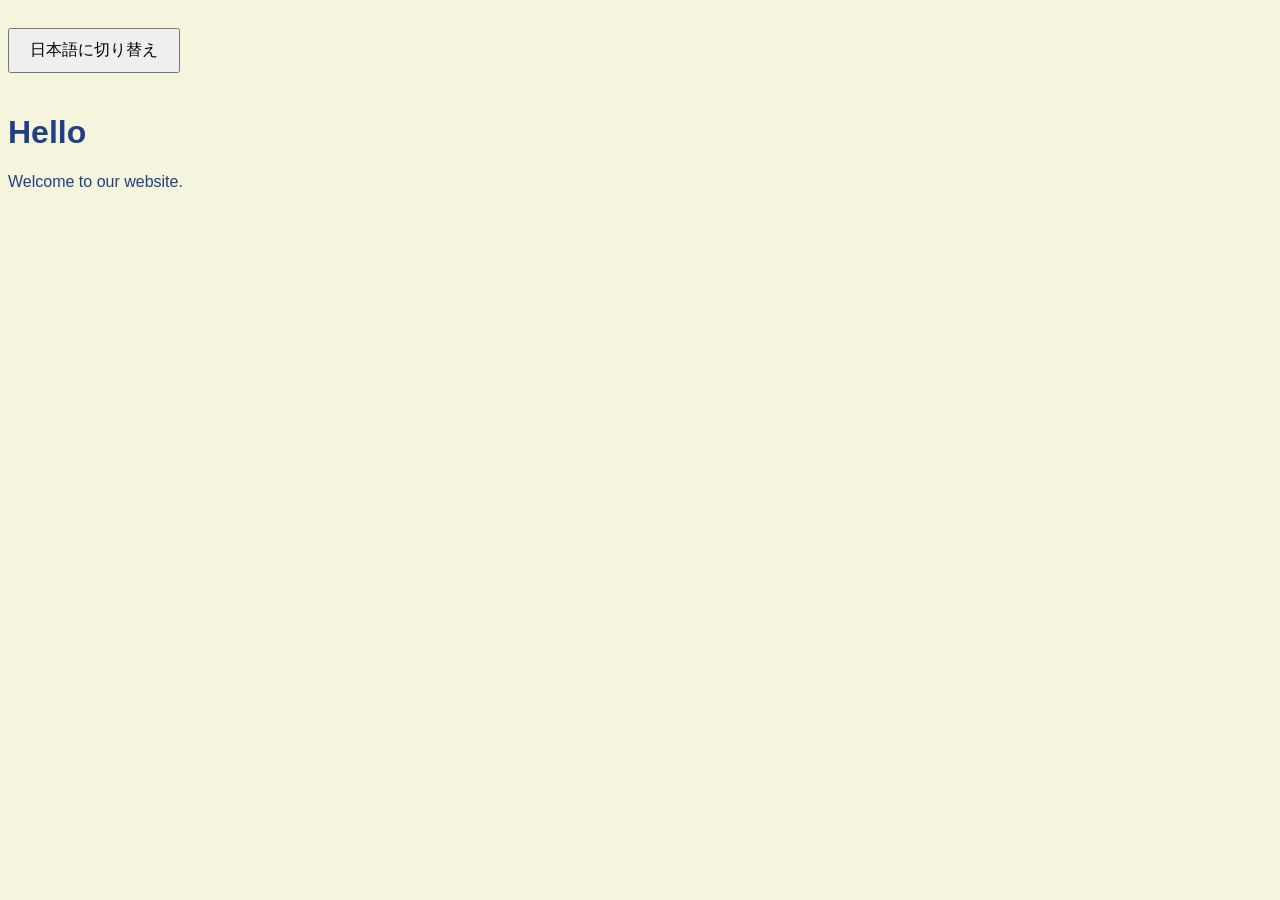
==== index.html @ 04fbc599 "Update index.html" ====
<!DOCTYPE html>
<html lang="en">
<head>
  <meta name="viewport" content="width=device-width,initial-scale=1.0">
  <link rel="stylesheet" href="styles.css">
  <script src="language-toggle.js"></script>
  
  <title>Language Toggle Example</title>
  <style>
    .lang {
      display: none;
    }
    .lang.active {
      display: block;
    }

    #toggle-btn {
      margin: 20px 0;
      padding: 10px 20px;
      font-size: 1rem;
    }
  </style>
</head>
<body>

  <button id="toggle-btn">日本語に切り替え</button>

  <!-- English content -->
  <div id="en" class="lang active">
    <h1>Hello</h1>
    <p>Welcome to our website.</p>
  </div>

  <!-- Japanese content -->
  <div id="ja" class="lang">
    <h1>こんにちは</h1>
    <p>私たちのウェブサイトへようこそ。</p>
  </div>
</body>
</html>





<!--
<!DOCTYPE html>
<html>
<head>
  <meta name="viewport" content="width=device-width,initial-scale=1.0">
  <link rel="stylesheet" href="styles.css">
</head>
<body>
  <div class="page-container">
    <!--<h1><span style="font-size: 0.85em;">ロールケーキ生地の作り方</span></h1>--
    <div class="title-recipe">ロールケーキ生地の作り方ロールケーキ生地</div>
    <div class="container">
    <p><span style="font-weight:bold;">Yield:</span> 27cm角ロールケーキ天板1台分</p>
    </div>

    <div class="container">
      <div class="title-ingredient">Ingredients・材料</div>
        <ul>
          <li class="ingredient-quantity"><span class="column-left-ingredient">卵</span> <span class="column-right-amount">3個</span></li>
          <li class="ingredient-quantity"><span class="column-left-ingredient">砂糖</span> <span class="column-right-amount">60g</span></li>
          <li class="ingredient-quantity"><span class="column-left-ingredient">薄力粉</span> <span class="column-right-amount">60g</span></li>
          <li class="ingredient-quantity"><span class="column-left-ingredient">無塩バター</span> <span class="column-right-amount">20g</span></li>
          <li class="ingredient-quantity"><span class="column-left-ingredient">牛乳</span> <span class="column-right-amount">大さじ1</span></li>
        </ul>
    </div>

    <div class="container">
      <div class="title-instruction">Instructions・手順</div>
      <ol>
        <li>卵は常温に戻す。薄力粉はふるう。天板にクッキングシートを敷く。オーブンを180°Cに予熱する。</li>
        <li>ボールに卵を割り入れてが切れるまで混ぜる。砂糖を1/3量加えふんわりとするまでハンドミキサーで泡立てる。残りの砂糖を1/2量加え泡が細かくなるまで泡立てる。残り砂糖を加え。生地がリボン状になって表面に止まるくらいまで泡立てる。</li>
        <li>薄力粉を再度ふるいながら加え。手早くそこから持ち上げて切るように混ぜる。</li>
        <li>ボールにバター、牛乳を入れ、湯煎で溶かす。3に回し入れ。手早くそこから持ち上げて切るように混ぜる。</li>
        <li>クッキングシートを敷いた天板に生地を流しいれ、平らにならす。5cmの高さから3度落として空気を抜き、180°Cに予熱したオーブンで10~15分焼く。</li>
        <li>オーブンから取り出して、10cm高さから1度落とす。天板から外し、ケーキクーラーの上などで冷ます。粗熱が取れたらクッキングシートをはがす。ラップで包んで冷ます。</li>
      </ol>
    </div>
  </div>
</body>
</html> -->
---- styles.css ----
@charset "UTF-8";
body {
  font-family: "Ubuntu", "Meiryo", sans-serif;
  background-color: #F5F5DD;
  color: #213F84;
  padding: 1eem;
}

.title-recipe {
  text-align: center;
  color: #FF007F;
  font-weight: bold;
  font-size: 2rem;
}

.title-ingredient {
  text-align: center;
  font-weight: bold;
  font-size: 1.5rem;
  padding: 0;
}

.title-instruction {
  text-align: center;
  font-weight: bold;
  font-size: 1.5rem;
  padding: 0;
}
 
.page-container {
  max-width: 1028px;
  margin-left: auto;
  margin-right: auto;
  display: flex;
  flex-direction: column;
  align-items: center;
  padding-left: 16px;
  padding-right: 16px;
}

.container {
  border: 2px solid #C3A97E;
  border-radius: 8px;
  padding: 1rem;
  margin-top: 1rem;
  margin-bottom: 1rem;
  max-width: 512px;
  width: 100%;
  box-sizing: border-box;
}

ol {
  line-height: 1.8;
  padding-inline-start: 1.5rem;
}

ul {
  margin: 0;
  padding: 8px;
}

li {
  padding: 0.15em 
}

.ingredient-quantity {
  border-bottom-width: 1px;
  border-bottom-color: #ADD8E7;
  border-bottom-style: dashed;
  display: flex;
  align-items: flex-start;
  padding: 0.15em 
}

.column-left-ingredient {
  flex-basis: 70%;
  padding-right: 10px;
}
.column-right-amount {
  flex-basis: 30%;
  text-align: right;
}
---- styles.css ----
@charset "UTF-8";
body {
  font-family: "Ubuntu", "Meiryo", sans-serif;
  background-color: #F5F5DD;
  color: #213F84;
  padding: 1eem;
}

.title-recipe {
  text-align: center;
  color: #FF007F;
  font-weight: bold;
  font-size: 2rem;
}

.title-ingredient {
  text-align: center;
  font-weight: bold;
  font-size: 1.5rem;
  padding: 0;
}

.title-instruction {
  text-align: center;
  font-weight: bold;
  font-size: 1.5rem;
  padding: 0;
}
 
.page-container {
  max-width: 1028px;
  margin-left: auto;
  margin-right: auto;
  display: flex;
  flex-direction: column;
  align-items: center;
  padding-left: 16px;
  padding-right: 16px;
}

.container {
  border: 2px solid #C3A97E;
  border-radius: 8px;
  padding: 1rem;
  margin-top: 1rem;
  margin-bottom: 1rem;
  max-width: 512px;
  width: 100%;
  box-sizing: border-box;
}

ol {
  line-height: 1.8;
  padding-inline-start: 1.5rem;
}

ul {
  margin: 0;
  padding: 8px;
}

li {
  padding: 0.15em 
}

.ingredient-quantity {
  border-bottom-width: 1px;
  border-bottom-color: #ADD8E7;
  border-bottom-style: dashed;
  display: flex;
  align-items: flex-start;
  padding: 0.15em 
}

.column-left-ingredient {
  flex-basis: 70%;
  padding-right: 10px;
}
.column-right-amount {
  flex-basis: 30%;
  text-align: right;
}
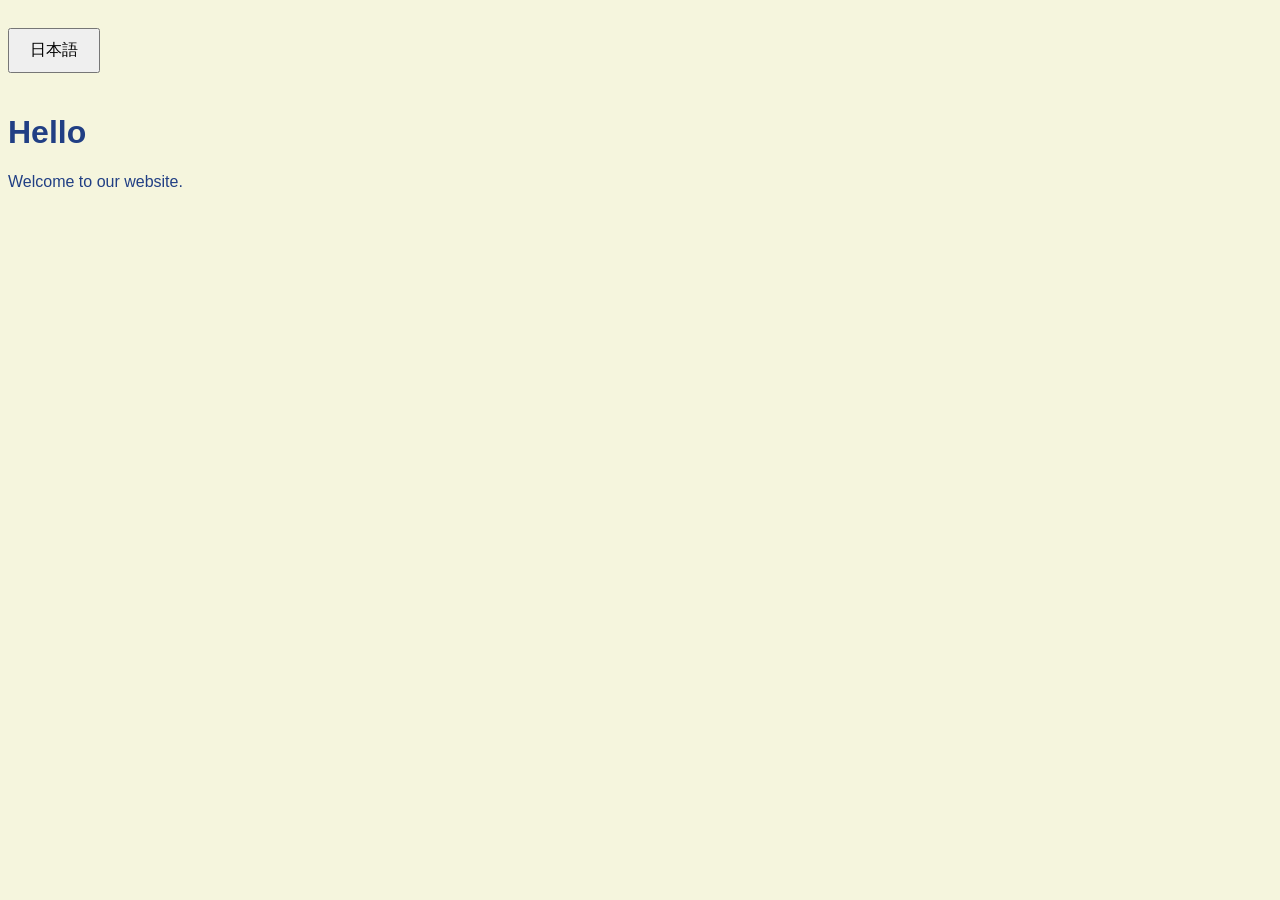
==== commit 39d18e0f: "Update index.html" ====
--- a/index.html
+++ b/index.html
@@ -3,27 +3,13 @@
 <head>
   <meta name="viewport" content="width=device-width,initial-scale=1.0">
   <link rel="stylesheet" href="styles.css">
-  <script src="language-toggle.js"></script>
   
-  <title>Language Toggle Example</title>
-  <style>
-    .lang {
-      display: none;
-    }
-    .lang.active {
-      display: block;
-    }
-
-    #toggle-btn {
-      margin: 20px 0;
-      padding: 10px 20px;
-      font-size: 1rem;
-    }
-  </style>
+  <title>Recipe Book</title>
+  
 </head>
 <body>
 
-  <button id="toggle-btn">日本語に切り替え</button>
+  <button id="toggle-btn">日本語</button>
 
   <!-- English content -->
   <div id="en" class="lang active">
@@ -36,6 +22,7 @@
     <h1>こんにちは</h1>
     <p>私たちのウェブサイトへようこそ。</p>
   </div>
+  <script src="language-toggle.js"></script>
 </body>
 </html>
 
@@ -51,7 +38,7 @@
   <link rel="stylesheet" href="styles.css">
 </head>
 <body>
-  <div class="page-container">
+ 
     <!--<h1><span style="font-size: 0.85em;">ロールケーキ生地の作り方</span></h1>--
     <div class="title-recipe">ロールケーキ生地の作り方ロールケーキ生地</div>
     <div class="container">
--- a/styles.css
+++ b/styles.css
@@ -80,3 +80,16 @@
   flex-basis: 30%;
   text-align: right;
 }
+
+.lang {
+  display: none;
+}
+
+.lang.active {
+  display: block;
+}
+   
+#toggle-btn {
+      margin: 20px 0;
+      padding: 10px 20px;
+      font-size: 1rem;
--- a/styles.css
+++ b/styles.css
@@ -80,3 +80,16 @@
   flex-basis: 30%;
   text-align: right;
 }
+
+.lang {
+  display: none;
+}
+
+.lang.active {
+  display: block;
+}
+   
+#toggle-btn {
+      margin: 20px 0;
+      padding: 10px 20px;
+      font-size: 1rem;
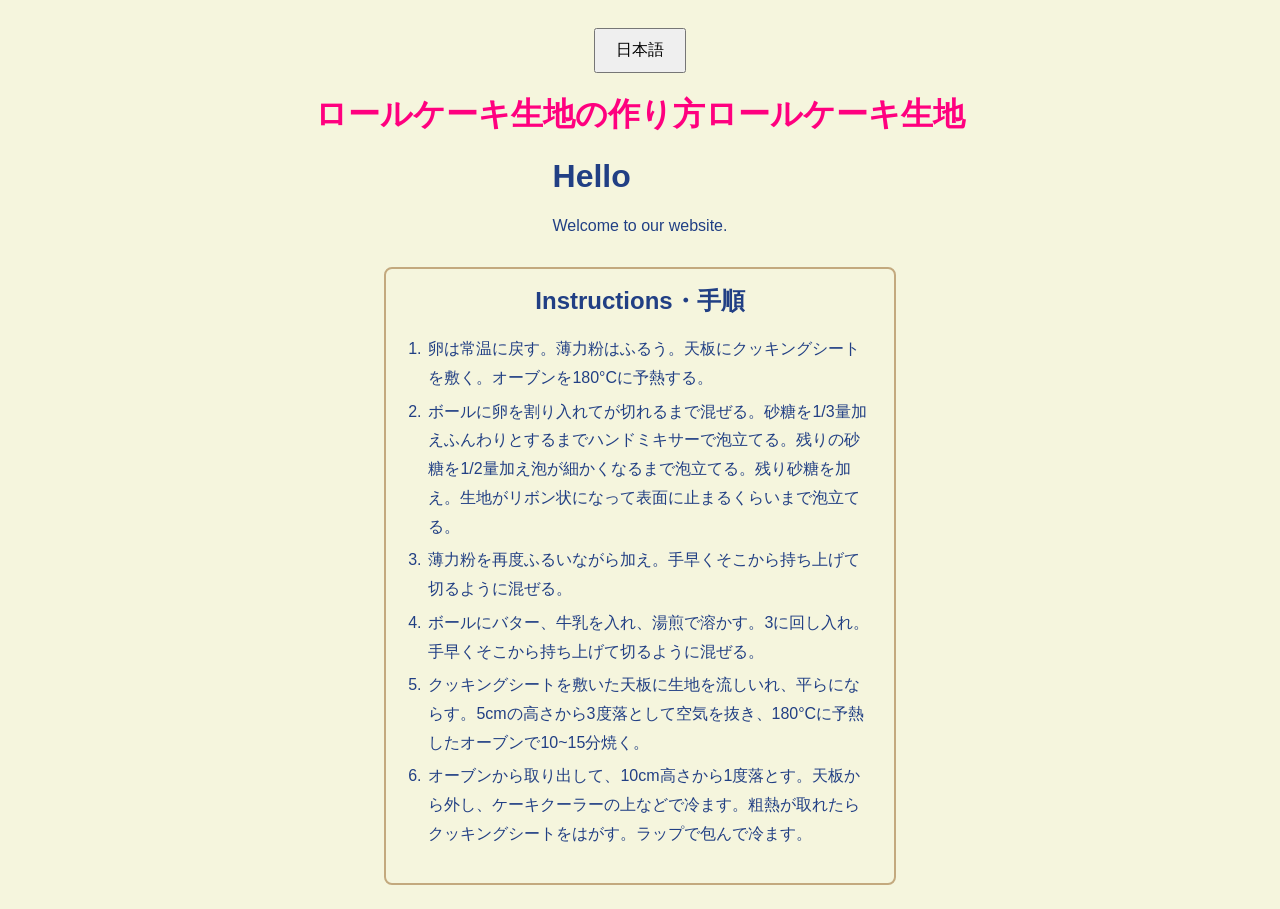
==== commit 9ad5fc3c: "Update index.html" ====
--- a/index.html
+++ b/index.html
@@ -8,20 +8,53 @@
   
 </head>
 <body>
-
+  <div class="page-container">
+    
   <button id="toggle-btn">日本語</button>
+    
+  <div class="title-recipe">ロールケーキ生地の作り方ロールケーキ生地</div>
 
   <!-- English content -->
   <div id="en" class="lang active">
     <h1>Hello</h1>
     <p>Welcome to our website.</p>
   </div>
+  <!-- English content -->
 
   <!-- Japanese content -->
   <div id="ja" class="lang">
-    <h1>こんにちは</h1>
-    <p>私たちのウェブサイトへようこそ。</p>
+    <div class="title-recipe">ロールケーキ生地の作り方ロールケーキ生地</div>
+    <div class="container">
+      <p><span style="font-weight:bold;">Yield:</span> 27cm角ロールケーキ天板1台分</p>
+    </div>
+    <div class="container">
+      <div class="title-ingredient">Ingredients・材料</div>
+      <ul>
+          <li class="ingredient-quantity"><span class="column-left-ingredient">卵</span> <span class="column-right-amount">3個</span></li>
+          <li class="ingredient-quantity"><span class="column-left-ingredient">砂糖</span> <span class="column-right-amount">60g</span></li>
+          <li class="ingredient-quantity"><span class="column-left-ingredient">薄力粉</span> <span class="column-right-amount">60g</span></li>
+          <li class="ingredient-quantity"><span class="column-left-ingredient">無塩バター</span> <span class="column-right-amount">20g</span></li>
+          <li class="ingredient-quantity"><span class="column-left-ingredient">牛乳</span> <span class="column-right-amount">大さじ1</span></li>
+        </ul>
+      </div>
+    </div>
+
+    <div class="container">
+      <div class="title-instruction">Instructions・手順</div>
+      <ol>
+        <li>卵は常温に戻す。薄力粉はふるう。天板にクッキングシートを敷く。オーブンを180°Cに予熱する。</li>
+        <li>ボールに卵を割り入れてが切れるまで混ぜる。砂糖を1/3量加えふんわりとするまでハンドミキサーで泡立てる。残りの砂糖を1/2量加え泡が細かくなるまで泡立てる。残り砂糖を加え。生地がリボン状になって表面に止まるくらいまで泡立てる。</li>
+        <li>薄力粉を再度ふるいながら加え。手早くそこから持ち上げて切るように混ぜる。</li>
+        <li>ボールにバター、牛乳を入れ、湯煎で溶かす。3に回し入れ。手早くそこから持ち上げて切るように混ぜる。</li>
+        <li>クッキングシートを敷いた天板に生地を流しいれ、平らにならす。5cmの高さから3度落として空気を抜き、180°Cに予熱したオーブンで10~15分焼く。</li>
+        <li>オーブンから取り出して、10cm高さから1度落とす。天板から外し、ケーキクーラーの上などで冷ます。粗熱が取れたらクッキングシートをはがす。ラップで包んで冷ます。</li>
+      </ol>
+    </div>
+    </div>
+
   </div>
+  <!-- Japanese content -->
+  
   <script src="language-toggle.js"></script>
 </body>
 </html>
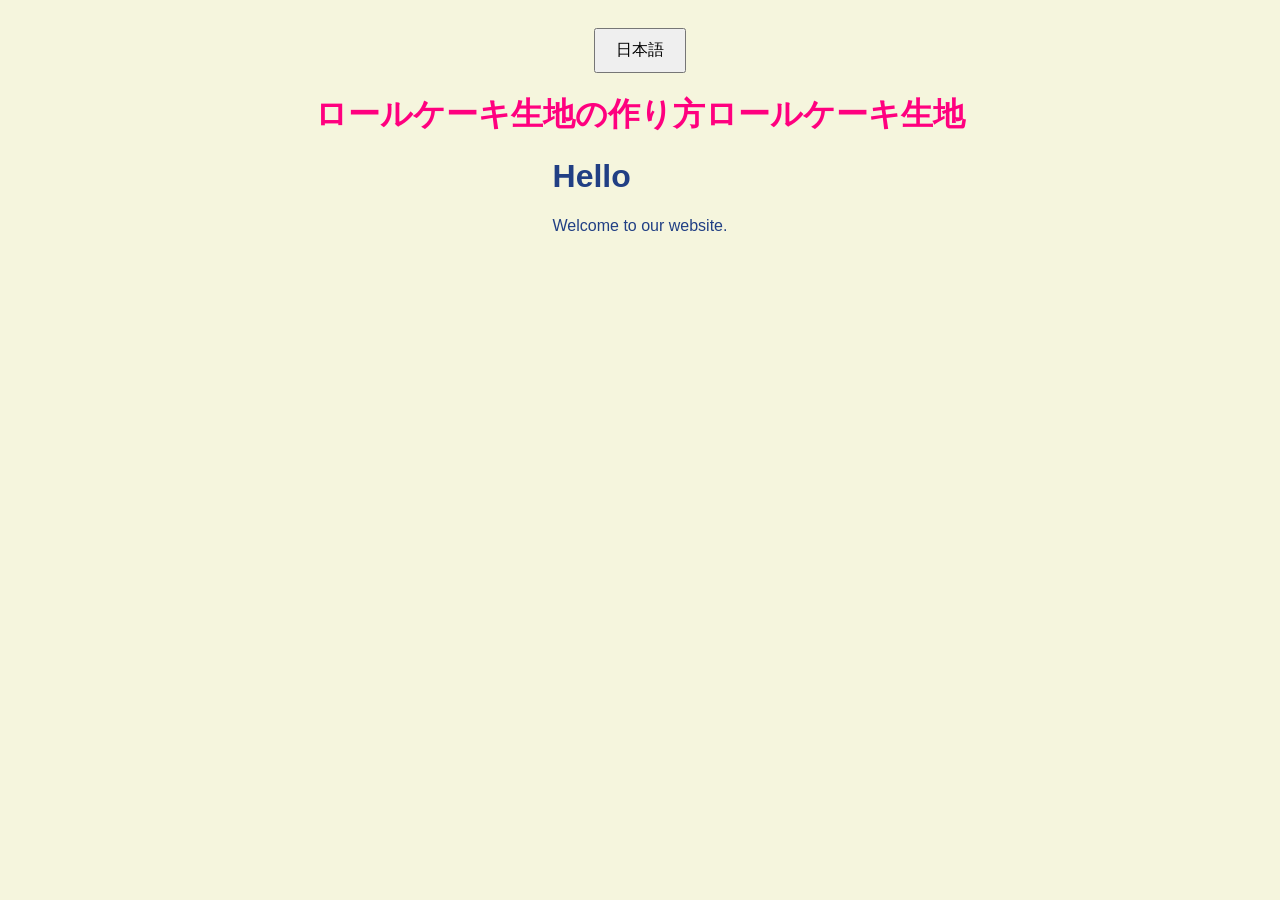
==== commit ad573cd7: "Update index.html" ====
--- a/index.html
+++ b/index.html
@@ -1,35 +1,32 @@
 <!DOCTYPE html>
 <html lang="en">
 <head>
-  <meta name="viewport" content="width=device-width,initial-scale=1.0">
+  <meta name="viewport" content="width=device-width, initial-scale=1.0">
   <link rel="stylesheet" href="styles.css">
-  
   <title>Recipe Book</title>
-  
 </head>
 <body>
   <div class="page-container">
     
-  <button id="toggle-btn">日本語</button>
+    <button id="toggle-btn">日本語</button>
     
-  <div class="title-recipe">ロールケーキ生地の作り方ロールケーキ生地</div>
+    <div class="title-recipe">ロールケーキ生地の作り方ロールケーキ生地</div>
 
-  <!-- English content -->
-  <div id="en" class="lang active">
-    <h1>Hello</h1>
-    <p>Welcome to our website.</p>
-  </div>
-  <!-- English content -->
+    <!-- English content -->
+    <div id="en" class="lang active">
+      <h1>Hello</h1>
+      <p>Welcome to our website.</p>
+    </div>
 
-  <!-- Japanese content -->
-  <div id="ja" class="lang">
-    <div class="title-recipe">ロールケーキ生地の作り方ロールケーキ生地</div>
-    <div class="container">
-      <p><span style="font-weight:bold;">Yield:</span> 27cm角ロールケーキ天板1台分</p>
-    </div>
-    <div class="container">
-      <div class="title-ingredient">Ingredients・材料</div>
-      <ul>
+    <!-- Japanese content -->
+    <div id="ja" class="lang">
+      <div class="container">
+        <p><span style="font-weight:bold;">Yield:</span> 27cm角ロールケーキ天板1台分</p>
+      </div>
+
+      <div class="container">
+        <div class="title-ingredient">Ingredients・材料</div>
+        <ul>
           <li class="ingredient-quantity"><span class="column-left-ingredient">卵</span> <span class="column-right-amount">3個</span></li>
           <li class="ingredient-quantity"><span class="column-left-ingredient">砂糖</span> <span class="column-right-amount">60g</span></li>
           <li class="ingredient-quantity"><span class="column-left-ingredient">薄力粉</span> <span class="column-right-amount">60g</span></li>
@@ -37,27 +34,26 @@
           <li class="ingredient-quantity"><span class="column-left-ingredient">牛乳</span> <span class="column-right-amount">大さじ1</span></li>
         </ul>
       </div>
-    </div>
 
-    <div class="container">
-      <div class="title-instruction">Instructions・手順</div>
-      <ol>
-        <li>卵は常温に戻す。薄力粉はふるう。天板にクッキングシートを敷く。オーブンを180°Cに予熱する。</li>
-        <li>ボールに卵を割り入れてが切れるまで混ぜる。砂糖を1/3量加えふんわりとするまでハンドミキサーで泡立てる。残りの砂糖を1/2量加え泡が細かくなるまで泡立てる。残り砂糖を加え。生地がリボン状になって表面に止まるくらいまで泡立てる。</li>
-        <li>薄力粉を再度ふるいながら加え。手早くそこから持ち上げて切るように混ぜる。</li>
-        <li>ボールにバター、牛乳を入れ、湯煎で溶かす。3に回し入れ。手早くそこから持ち上げて切るように混ぜる。</li>
-        <li>クッキングシートを敷いた天板に生地を流しいれ、平らにならす。5cmの高さから3度落として空気を抜き、180°Cに予熱したオーブンで10~15分焼く。</li>
-        <li>オーブンから取り出して、10cm高さから1度落とす。天板から外し、ケーキクーラーの上などで冷ます。粗熱が取れたらクッキングシートをはがす。ラップで包んで冷ます。</li>
-      </ol>
-    </div>
+      <div class="container">
+        <div class="title-instruction">Instructions・手順</div>
+        <ol>
+          <li>卵は常温に戻す。薄力粉はふるう。天板にクッキングシートを敷く。オーブンを180°Cに予熱する。</li>
+          <li>ボールに卵を割り入れてが切れるまで混ぜる。砂糖を1/3量加えふんわりとするまでハンドミキサーで泡立てる。残りの砂糖を1/2量加え泡が細かくなるまで泡立てる。残り砂糖を加え。生地がリボン状になって表面に止まるくらいまで泡立てる。</li>
+          <li>薄力粉を再度ふるいながら加え。手早くそこから持ち上げて切るように混ぜる。</li>
+          <li>ボールにバター、牛乳を入れ、湯煎で溶かす。3に回し入れ。手早くそこから持ち上げて切るように混ぜる。</li>
+          <li>クッキングシートを敷いた天板に生地を流しいれ、平らにならす。5cmの高さから3度落として空気を抜き、180°Cに予熱したオーブンで10~15分焼く。</li>
+          <li>オーブンから取り出して、10cm高さから1度落とす。天板から外し、ケーキクーラーの上などで冷ます。粗熱が取れたらクッキングシートをはがす。ラップで包んで冷ます。</li>
+        </ol>
+      </div>
     </div>
 
   </div>
-  <!-- Japanese content -->
-  
+
   <script src="language-toggle.js"></script>
 </body>
 </html>
+
 
 
 
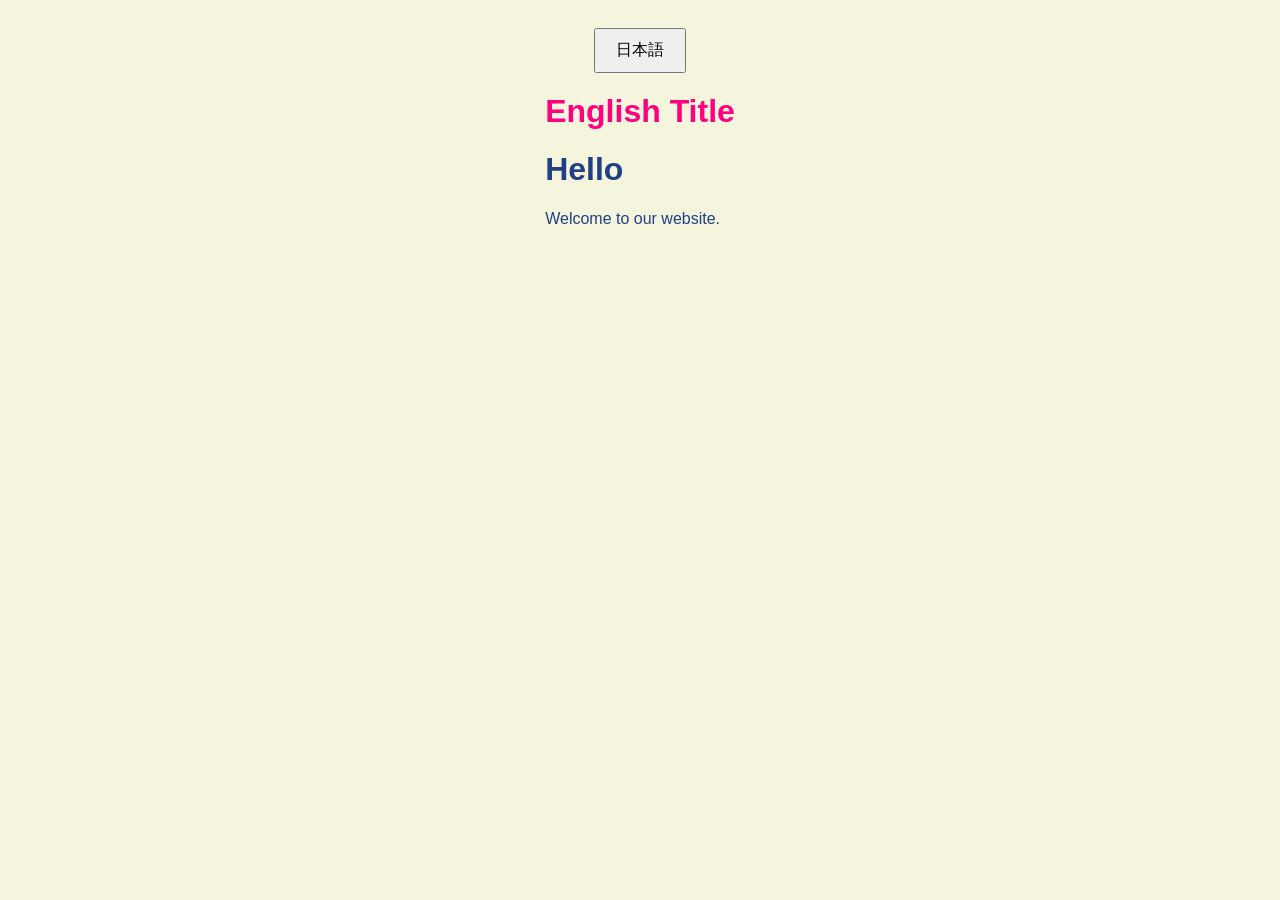
==== commit 9902ed2e: "Update index.html" ====
--- a/index.html
+++ b/index.html
@@ -7,19 +7,20 @@
 </head>
 <body>
   <div class="page-container">
-    
+
     <button id="toggle-btn">日本語</button>
-    
-    <div class="title-recipe">ロールケーキ生地の作り方ロールケーキ生地</div>
 
     <!-- English content -->
-    <div id="en" class="lang active">
+    <div id="en" class="lang active" lang="en">
+      <div class="title-recipe">English Title</div>
       <h1>Hello</h1>
       <p>Welcome to our website.</p>
     </div>
 
     <!-- Japanese content -->
-    <div id="ja" class="lang">
+    <div id="ja" class="lang" lang="ja">
+      <div class="title-recipe">ロールケーキ生地の作り方ロールケーキ生地</div>
+
       <div class="container">
         <p><span style="font-weight:bold;">Yield:</span> 27cm角ロールケーキ天板1台分</p>
       </div>
@@ -53,6 +54,7 @@
   <script src="language-toggle.js"></script>
 </body>
 </html>
+
 
 
 
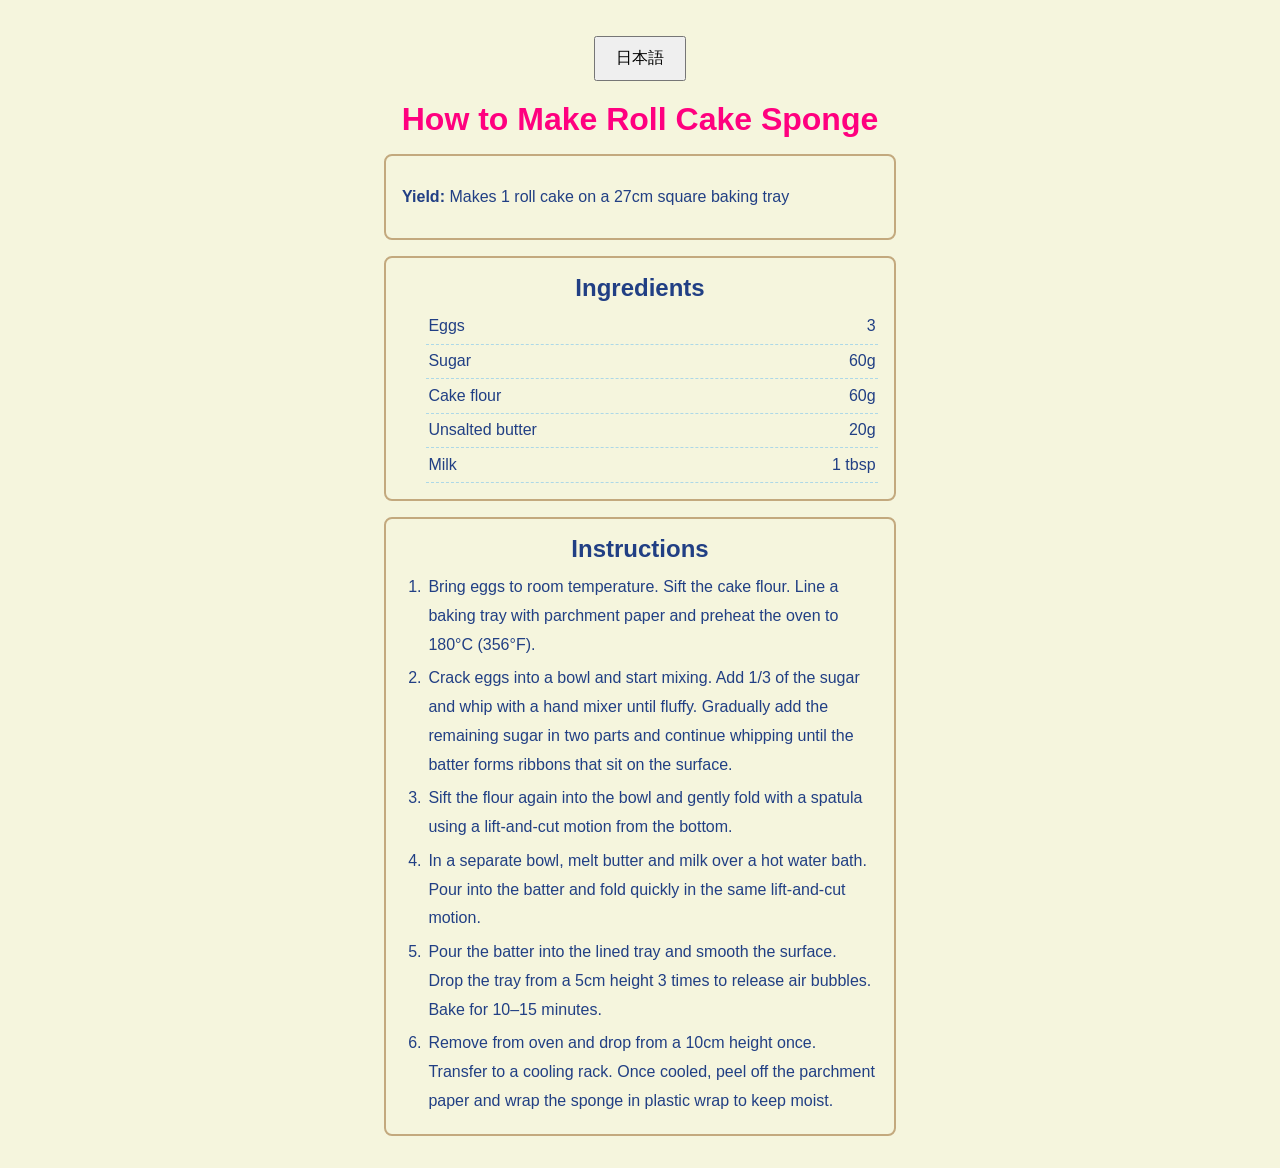
==== commit dfa1d990: "Update index.html" ====
--- a/index.html
+++ b/index.html
@@ -12,17 +12,42 @@
 
     <!-- English content -->
     <div id="en" class="lang active" lang="en">
-      <div class="title-recipe">English Title</div>
-      <h1>Hello</h1>
-      <p>Welcome to our website.</p>
+      <div class="title-recipe">How to Make Roll Cake Sponge</div>
+
+      <div class="container">
+        <p><strong>Yield:</strong> Makes 1 roll cake on a 27cm square baking tray</p>
+      </div>
+
+      <div class="container">
+        <div class="title-ingredient">Ingredients</div>
+        <ul>
+          <li class="ingredient-quantity"><span class="column-left-ingredient">Eggs</span> <span class="column-right-amount">3</span></li>
+          <li class="ingredient-quantity"><span class="column-left-ingredient">Sugar</span> <span class="column-right-amount">60g</span></li>
+          <li class="ingredient-quantity"><span class="column-left-ingredient">Cake flour</span> <span class="column-right-amount">60g</span></li>
+          <li class="ingredient-quantity"><span class="column-left-ingredient">Unsalted butter</span> <span class="column-right-amount">20g</span></li>
+          <li class="ingredient-quantity"><span class="column-left-ingredient">Milk</span> <span class="column-right-amount">1 tbsp</span></li>
+        </ul>
+      </div>
+
+      <div class="container">
+        <div class="title-instruction">Instructions</div>
+        <ol>
+          <li>Bring eggs to room temperature. Sift the cake flour. Line a baking tray with parchment paper and preheat the oven to 180°C (356°F).</li>
+          <li>Crack eggs into a bowl and start mixing. Add 1/3 of the sugar and whip with a hand mixer until fluffy. Gradually add the remaining sugar in two parts and continue whipping until the batter forms ribbons that sit on the surface.</li>
+          <li>Sift the flour again into the bowl and gently fold with a spatula using a lift-and-cut motion from the bottom.</li>
+          <li>In a separate bowl, melt butter and milk over a hot water bath. Pour into the batter and fold quickly in the same lift-and-cut motion.</li>
+          <li>Pour the batter into the lined tray and smooth the surface. Drop the tray from a 5cm height 3 times to release air bubbles. Bake for 10–15 minutes.</li>
+          <li>Remove from oven and drop from a 10cm height once. Transfer to a cooling rack. Once cooled, peel off the parchment paper and wrap the sponge in plastic wrap to keep moist.</li>
+        </ol>
+      </div>
     </div>
 
     <!-- Japanese content -->
     <div id="ja" class="lang" lang="ja">
-      <div class="title-recipe">ロールケーキ生地の作り方ロールケーキ生地</div>
+      <div class="title-recipe">ロールケーキ生地の作り方</div>
 
       <div class="container">
-        <p><span style="font-weight:bold;">Yield:</span> 27cm角ロールケーキ天板1台分</p>
+        <p><strong>Yield:</strong> 27cm角ロールケーキ天板1台分</p>
       </div>
 
       <div class="container">
@@ -54,50 +79,3 @@
   <script src="language-toggle.js"></script>
 </body>
 </html>
-
-
-
-
-
-
-
-<!--
-<!DOCTYPE html>
-<html>
-<head>
-  <meta name="viewport" content="width=device-width,initial-scale=1.0">
-  <link rel="stylesheet" href="styles.css">
-</head>
-<body>
- 
-    <!--<h1><span style="font-size: 0.85em;">ロールケーキ生地の作り方</span></h1>--
-    <div class="title-recipe">ロールケーキ生地の作り方ロールケーキ生地</div>
-    <div class="container">
-    <p><span style="font-weight:bold;">Yield:</span> 27cm角ロールケーキ天板1台分</p>
-    </div>
-
-    <div class="container">
-      <div class="title-ingredient">Ingredients・材料</div>
-        <ul>
-          <li class="ingredient-quantity"><span class="column-left-ingredient">卵</span> <span class="column-right-amount">3個</span></li>
-          <li class="ingredient-quantity"><span class="column-left-ingredient">砂糖</span> <span class="column-right-amount">60g</span></li>
-          <li class="ingredient-quantity"><span class="column-left-ingredient">薄力粉</span> <span class="column-right-amount">60g</span></li>
-          <li class="ingredient-quantity"><span class="column-left-ingredient">無塩バター</span> <span class="column-right-amount">20g</span></li>
-          <li class="ingredient-quantity"><span class="column-left-ingredient">牛乳</span> <span class="column-right-amount">大さじ1</span></li>
-        </ul>
-    </div>
-
-    <div class="container">
-      <div class="title-instruction">Instructions・手順</div>
-      <ol>
-        <li>卵は常温に戻す。薄力粉はふるう。天板にクッキングシートを敷く。オーブンを180°Cに予熱する。</li>
-        <li>ボールに卵を割り入れてが切れるまで混ぜる。砂糖を1/3量加えふんわりとするまでハンドミキサーで泡立てる。残りの砂糖を1/2量加え泡が細かくなるまで泡立てる。残り砂糖を加え。生地がリボン状になって表面に止まるくらいまで泡立てる。</li>
-        <li>薄力粉を再度ふるいながら加え。手早くそこから持ち上げて切るように混ぜる。</li>
-        <li>ボールにバター、牛乳を入れ、湯煎で溶かす。3に回し入れ。手早くそこから持ち上げて切るように混ぜる。</li>
-        <li>クッキングシートを敷いた天板に生地を流しいれ、平らにならす。5cmの高さから3度落として空気を抜き、180°Cに予熱したオーブンで10~15分焼く。</li>
-        <li>オーブンから取り出して、10cm高さから1度落とす。天板から外し、ケーキクーラーの上などで冷ます。粗熱が取れたらクッキングシートをはがす。ラップで包んで冷ます。</li>
-      </ol>
-    </div>
-  </div>
-</body>
-</html> -->
--- a/styles.css
+++ b/styles.css
@@ -1,95 +1,98 @@
 @charset "UTF-8";
+
+/* Base Styles */
 body {
   font-family: "Ubuntu", "Meiryo", sans-serif;
   background-color: #F5F5DD;
   color: #213F84;
-  padding: 1eem;
+  padding: 16px;
+  margin: 0;
 }
 
+/* Layout Container */
+.page-container {
+  max-width: 1028px;
+  margin: 0 auto;
+  display: flex;
+  flex-direction: column;
+  align-items: center; /* Center child elements like .container */
+  padding: 0 16px;
+}
+
+/* Language Sections Visibility */
+.lang {
+  display: none;
+}
+
+.lang.active {
+  display: block;
+  width: 100%;
+}
+
+/* Toggle Button */
+#toggle-btn {
+  margin: 20px 0;
+  padding: 10px 20px;
+  font-size: 1rem;
+  cursor: pointer;
+  text-align: center;
+}
+
+/* Title Styles */
 .title-recipe {
   text-align: center;
   color: #FF007F;
   font-weight: bold;
   font-size: 2rem;
+  margin-bottom: 1rem;
 }
 
-.title-ingredient {
-  text-align: center;
-  font-weight: bold;
-  font-size: 1.5rem;
-  padding: 0;
-}
-
+.title-ingredient,
 .title-instruction {
   text-align: center;
   font-weight: bold;
   font-size: 1.5rem;
-  padding: 0;
-}
- 
-.page-container {
-  max-width: 1028px;
-  margin-left: auto;
-  margin-right: auto;
-  display: flex;
-  flex-direction: column;
-  align-items: center;
-  padding-left: 16px;
-  padding-right: 16px;
+  margin-bottom: 0.5rem;
 }
 
+/* Content Containers */
 .container {
   border: 2px solid #C3A97E;
   border-radius: 8px;
   padding: 1rem;
-  margin-top: 1rem;
-  margin-bottom: 1rem;
+  margin: 1rem auto;
   max-width: 512px;
   width: 100%;
   box-sizing: border-box;
+  text-align: left; /* Ensure container text is left-aligned */
 }
 
-ol {
+/* Lists */
+ol, ul {
+  margin: 0 auto;
+  padding-inline-start: 1.5rem;
+  max-width: 480px;
   line-height: 1.8;
-  padding-inline-start: 1.5rem;
-}
-
-ul {
-  margin: 0;
-  padding: 8px;
 }
 
 li {
-  padding: 0.15em 
+  padding: 0.15rem;
 }
 
+/* Ingredient Layout */
 .ingredient-quantity {
-  border-bottom-width: 1px;
-  border-bottom-color: #ADD8E7;
-  border-bottom-style: dashed;
+  border-bottom: 1px dashed #ADD8E7;
   display: flex;
-  align-items: flex-start;
-  padding: 0.15em 
+  justify-content: space-between;
+  padding: 0.15rem;
 }
 
 .column-left-ingredient {
   flex-basis: 70%;
   padding-right: 10px;
 }
+
 .column-right-amount {
   flex-basis: 30%;
   text-align: right;
 }
-
-.lang {
-  display: none;
-}
-
-.lang.active {
-  display: block;
-}
-   
-#toggle-btn {
-      margin: 20px 0;
-      padding: 10px 20px;
-      font-size: 1rem;
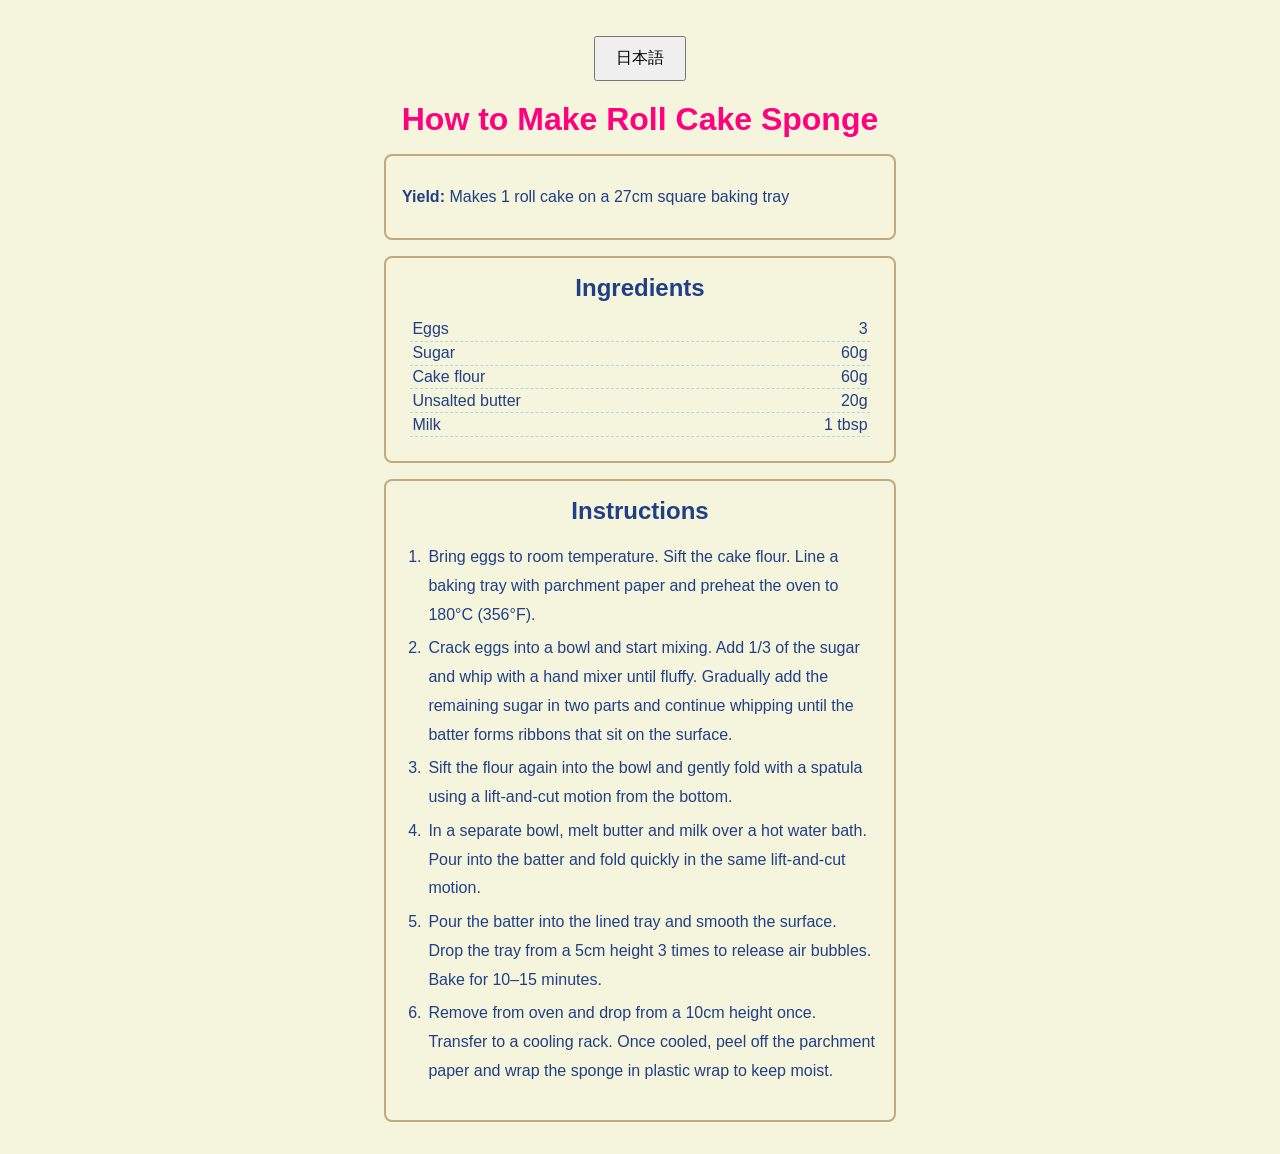
==== commit 0246c058: "Update index.html" ====
--- a/index.html
+++ b/index.html
@@ -47,11 +47,11 @@
       <div class="title-recipe">ロールケーキ生地の作り方</div>
 
       <div class="container">
-        <p><strong>Yield:</strong> 27cm角ロールケーキ天板1台分</p>
+        <p><strong>仕上がり量：</strong> 27cm角ロールケーキ天板1台分</p>
       </div>
 
       <div class="container">
-        <div class="title-ingredient">Ingredients・材料</div>
+        <div class="title-ingredient">材料</div>
         <ul>
           <li class="ingredient-quantity"><span class="column-left-ingredient">卵</span> <span class="column-right-amount">3個</span></li>
           <li class="ingredient-quantity"><span class="column-left-ingredient">砂糖</span> <span class="column-right-amount">60g</span></li>
@@ -62,7 +62,7 @@
       </div>
 
       <div class="container">
-        <div class="title-instruction">Instructions・手順</div>
+        <div class="title-instruction">手順</div>
         <ol>
           <li>卵は常温に戻す。薄力粉はふるう。天板にクッキングシートを敷く。オーブンを180°Cに予熱する。</li>
           <li>ボールに卵を割り入れてが切れるまで混ぜる。砂糖を1/3量加えふんわりとするまでハンドミキサーで泡立てる。残りの砂糖を1/2量加え泡が細かくなるまで泡立てる。残り砂糖を加え。生地がリボン状になって表面に止まるくらいまで泡立てる。</li>
--- a/styles.css
+++ b/styles.css
@@ -12,11 +12,12 @@
 /* Layout Container */
 .page-container {
   max-width: 1028px;
-  margin: 0 auto;
+  margin-left: auto;
+  margin-right: auto;
   display: flex;
   flex-direction: column;
-  align-items: center; /* Center child elements like .container */
-  padding: 0 16px;
+  align-items: center; 
+  padding: 0;
 }
 
 /* Language Sections Visibility */
@@ -64,15 +65,18 @@
   max-width: 512px;
   width: 100%;
   box-sizing: border-box;
-  text-align: left; /* Ensure container text is left-aligned */
+  text-align: left;
 }
 
 /* Lists */
-ol, ul {
-  margin: 0 auto;
+ol {
+  line-height: 1.8;
   padding-inline-start: 1.5rem;
-  max-width: 480px;
-  line-height: 1.8;
+}
+
+ul {
+  margin: 0;
+  padding: 8px;
 }
 
 li {
